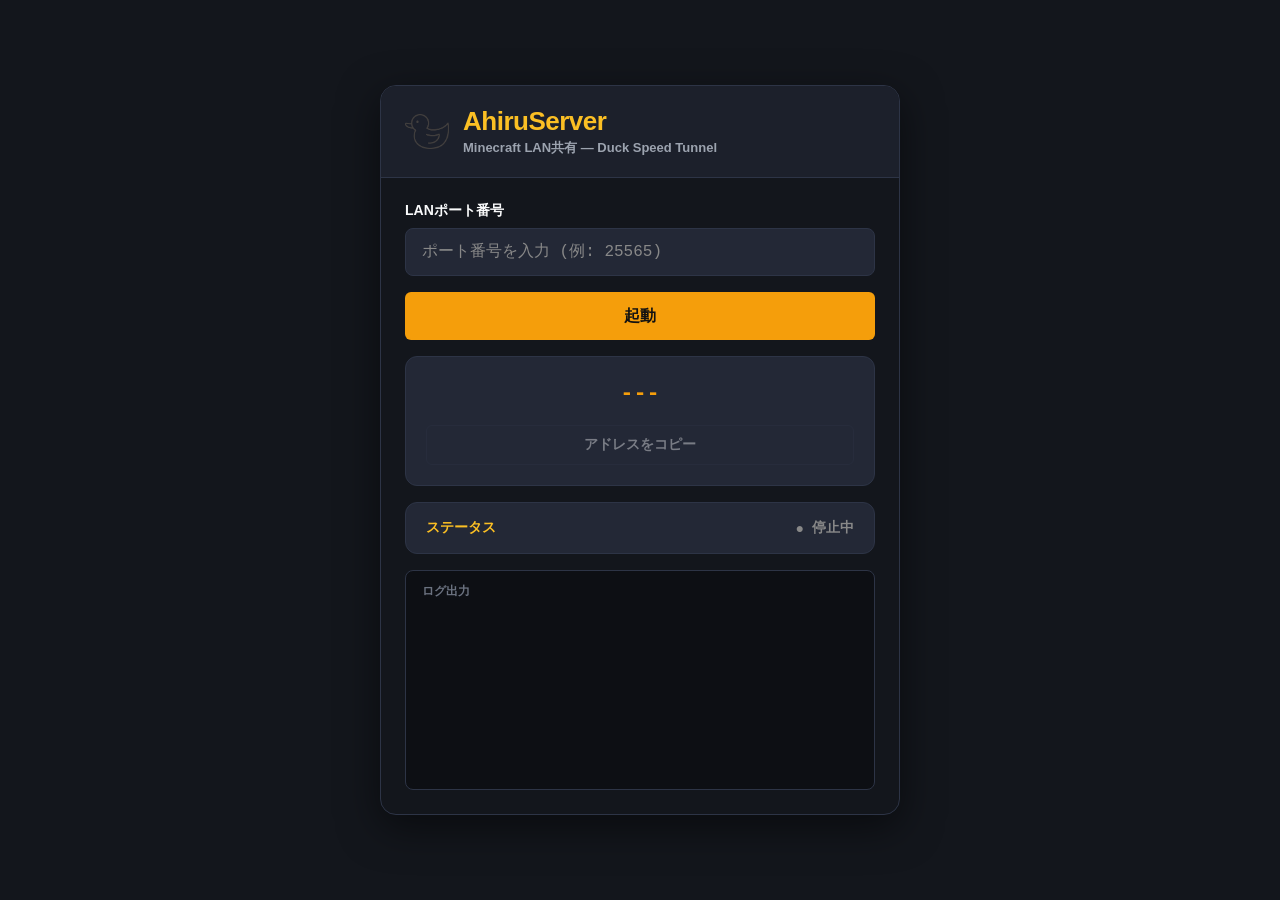
==== static/index.html @ e50dcedd "Cloudflare Pages対応: 静的ファイル検出エラーの修正およびルートディレクトリ同期" ====
<!DOCTYPE html>
<html lang="ja">
<head>
  <meta charset="UTF-8">
  <meta name="viewport" content="width=device-width, initial-scale=1.0">
  <title>AhiruServer - Minecraft LAN共有</title>
  <link rel="stylesheet" href="style.css">
</head>
<body>
  <div class="app-container">
    <!-- ヘッダー (Hero Panel) -->
    <header class="header-panel">
      <div class="header-content">
        <div class="title-box">
          <div class="logo-container">
            <img src="logo.png" alt="AhiruServer Logo" class="logo-img">
            <div class="logo-text">
              <h1 class="title">AhiruServer</h1>
              <p class="subtitle">Minecraft LAN共有 — Duck Speed Tunnel</p>
            </div>
          </div>
        </div>

      </div>
    </header>

    <!-- メインコンテンツ -->
    <main class="main-content">
      <!-- ポート入力エリア -->
      <div class="form-panel">
        <label for="port-input" class="form-label">LANポート番号</label>
        <input 
          type="number" 
          id="port-input" 
          name="port_input_no_autofill"
          class="port-input" 
          placeholder="ポート番号を入力 (例: 25565)" 
          value=""
          min="1" 
          max="65535" 
          autocomplete="new-password"
        >
      </div>

      <!-- 起動/停止ボタン -->
      <button id="toggle-btn" class="toggle-btn">起動</button>

      <!-- 共有アドレス表示エリア -->
      <div class="info-card">
        <div class="domain-display" id="domain-display">---</div>
        <button id="copy-btn" class="copy-btn" disabled>アドレスをコピー</button>
      </div>

      <!-- ステータス表示エリア -->
      <div class="status-card">
        <span class="status-header">ステータス</span>
        <div class="status-indicator" id="status-indicator">
          <span class="status-dot" id="status-dot">●</span>
          <span class="status-text" id="status-text">停止中</span>
        </div>
      </div>

      <!-- ログエリア (Carbon Command Layer) -->
      <div class="log-card">
        <div class="log-header">ログ出力</div>
        <div class="log-terminal" id="log-terminal"></div>
      </div>
    </main>
  </div>

  <script src="app.js"></script>
</body>
</html>
---- static/style.css ----
/* Duck Theme Design Tokens */
:root {
  --color-bg-canvas: #13161c;
  --color-bg-panel: #1c202b;
  --color-bg-hero: #1c202b;
  --color-bg-surface: #232836;
  --color-bg-carbon: #0d0f14;

  --color-accent-primary: #F59E0B;
  --color-accent-primary-hover: #D97706;
  --color-accent-red: #DC2626;
  --color-accent-red-hover: #B91C1C;
  --color-border: #2d3446;

  --color-text-ink: #FBBF24;
  --color-text-soft: #9CA3AF;
  --color-text-body: #E5E7EB;
  --color-text-muted: #6B7280;
  --color-text-on-dark: #F9FAFB;

  --status-disconnected: #888888;
  --status-connecting: #F39C12;
  --status-online: #2ECC71;
  --status-error: #E74C3C;

  --font-family: 'Meiryo', -apple-system, BlinkMacSystemFont, "Segoe UI", Roboto, sans-serif;
  --font-number: 'Meiryo', Consolas, "Courier New", monospace;
}

* {
  box-sizing: border-box;
  margin: 0;
  padding: 0;
}

body {
  background-color: var(--color-bg-canvas);
  color: var(--color-text-body);
  font-family: var(--font-family);
  display: flex;
  justify-content: center;
  align-items: center;
  min-height: 100vh;
  padding: 20px;
}

.app-container {
  width: 100%;
  max-width: 520px;
  background-color: var(--color-bg-canvas);
  border: 1px solid var(--color-border);
  border-radius: 16px;
  box-shadow: 0 12px 40px rgba(0, 0, 0, 0.5);
  overflow: hidden;
  display: flex;
  flex-direction: column;
}

/* ヘッダー */
.header-panel {
  background-color: var(--color-bg-hero);
  padding: 20px 24px;
  border-bottom: 1px solid var(--color-border);
}

.header-content {
  display: flex;
  justify-content: space-between;
  align-items: center;
  gap: 12px;
}


.logo-container {
  display: flex;
  align-items: center;
  gap: 14px;
}

.logo-img {
  width: 44px;
  height: 44px;
  object-fit: contain;
  border-radius: 8px;
}

.logo-text {
  display: flex;
  flex-direction: column;
}

.title-box .title {
  font-size: 26px;
  font-weight: bold;
  color: var(--color-text-ink);
  letter-spacing: -0.5px;
  line-height: 1.2;
}

.title-box .subtitle {
  font-size: 13px;
  font-weight: bold;
  color: var(--color-text-soft);
  margin-top: 2px;
}

/* メインコンテンツ */
.main-content {
  padding: 24px;
  display: flex;
  flex-direction: column;
  gap: 16px;
}

/* フォーム */
.form-panel {
  display: flex;
  flex-direction: column;
  gap: 8px;
}

.form-label {
  font-size: 14px;
  font-weight: bold;
  color: var(--color-text-on-dark);
}

.port-input {
  width: 100%;
  height: 48px;
  background-color: var(--color-bg-surface);
  border: 1px solid var(--color-border);
  border-radius: 8px;
  padding: 0 16px;
  color: var(--color-text-ink);
  font-family: var(--font-number);
  font-size: 16px;
  font-weight: bold;
  outline: none;
  transition: border-color 0.2s, box-shadow 0.2s;
  -moz-appearance: textfield;
}

/* 数値入力のスピンボタン（数字増減ボタン）を非表示化 */
.port-input::-webkit-outer-spin-button,
.port-input::-webkit-inner-spin-button {
  -webkit-appearance: none;
  margin: 0;
}

.port-input::placeholder {
  color: #888888;
  font-weight: normal;
}

.port-input:focus {
  border-color: var(--color-accent-primary);
  box-shadow: 0 0 0 2px rgba(245, 158, 11, 0.2);
}

.port-input:disabled {
  opacity: 0.6;
  cursor: not-allowed;
}

/* 起動/停止ボタン */
.toggle-btn {
  width: 100%;
  height: 48px;
  background-color: var(--color-accent-primary);
  color: #121212;
  font-family: var(--font-family);
  font-size: 16px;
  font-weight: bold;
  border: none;
  border-radius: 6px;
  cursor: pointer;
  transition: background-color 0.2s, transform 0.1s;
  display: flex;
  justify-content: center;
  align-items: center;
}

.toggle-btn:hover {
  background-color: var(--color-accent-primary-hover);
}

.toggle-btn:active {
  transform: scale(0.99);
}

.toggle-btn.active {
  background-color: var(--color-accent-red);
  color: var(--color-text-on-dark);
}

.toggle-btn.active:hover {
  background-color: var(--color-accent-red-hover);
}

.toggle-btn:disabled {
  opacity: 0.5;
  cursor: not-allowed;
}

/* 共有アドレスカード */
.info-card {
  background-color: var(--color-bg-surface);
  border: 1px solid var(--color-border);
  border-radius: 12px;
  padding: 20px;
  display: flex;
  flex-direction: column;
  align-items: center;
  gap: 16px;
}

.domain-display {
  font-family: var(--font-number);
  font-size: 22px;
  font-weight: bold;
  color: var(--color-accent-primary);
  word-break: break-all;
  text-align: center;
  min-height: 32px;
  display: flex;
  align-items: center;
}

.copy-btn {
  width: 100%;
  height: 40px;
  background-color: var(--color-bg-surface);
  color: var(--color-text-on-dark);
  font-family: var(--font-family);
  font-size: 14px;
  font-weight: bold;
  border: 1px solid var(--color-border);
  border-radius: 6px;
  cursor: pointer;
  transition: background-color 0.2s, border-color 0.2s;
}

.copy-btn:hover:not(:disabled) {
  background-color: #333333;
}

.copy-btn:disabled {
  opacity: 0.4;
  cursor: not-allowed;
}

/* ステータスカード */
.status-card {
  background-color: var(--color-bg-surface);
  border: 1px solid var(--color-border);
  border-radius: 12px;
  padding: 16px 20px;
  display: flex;
  justify-content: space-between;
  align-items: center;
}

.status-header {
  font-size: 14px;
  font-weight: bold;
  color: var(--color-text-ink);
}

.status-indicator {
  display: flex;
  align-items: center;
  gap: 8px;
  font-size: 14px;
  font-weight: bold;
  color: var(--status-disconnected);
}

.status-dot {
  font-size: 14px;
}

/* ログカード */
.log-card {
  background-color: var(--color-bg-carbon);
  border: 1px solid var(--color-border);
  border-radius: 8px;
  padding: 12px 16px;
  display: flex;
  flex-direction: column;
  gap: 8px;
  height: 220px;
}

.log-header {
  font-size: 12px;
  font-weight: bold;
  color: var(--color-text-muted);
}

.log-terminal {
  flex: 1;
  overflow-y: auto;
  font-family: var(--font-number);
  font-size: 12px;
  line-height: 1.5;
  color: var(--color-text-body);
  white-space: pre-wrap;
  word-break: break-all;
}

/* スクロールバー装飾 */
.log-terminal::-webkit-scrollbar {
  width: 6px;
}

.log-terminal::-webkit-scrollbar-track {
  background: var(--color-bg-carbon);
}

.log-terminal::-webkit-scrollbar-thumb {
  background: #2a3040;
  border-radius: 3px;
}

.log-terminal::-webkit-scrollbar-thumb:hover {
  background: #3b445c;
}
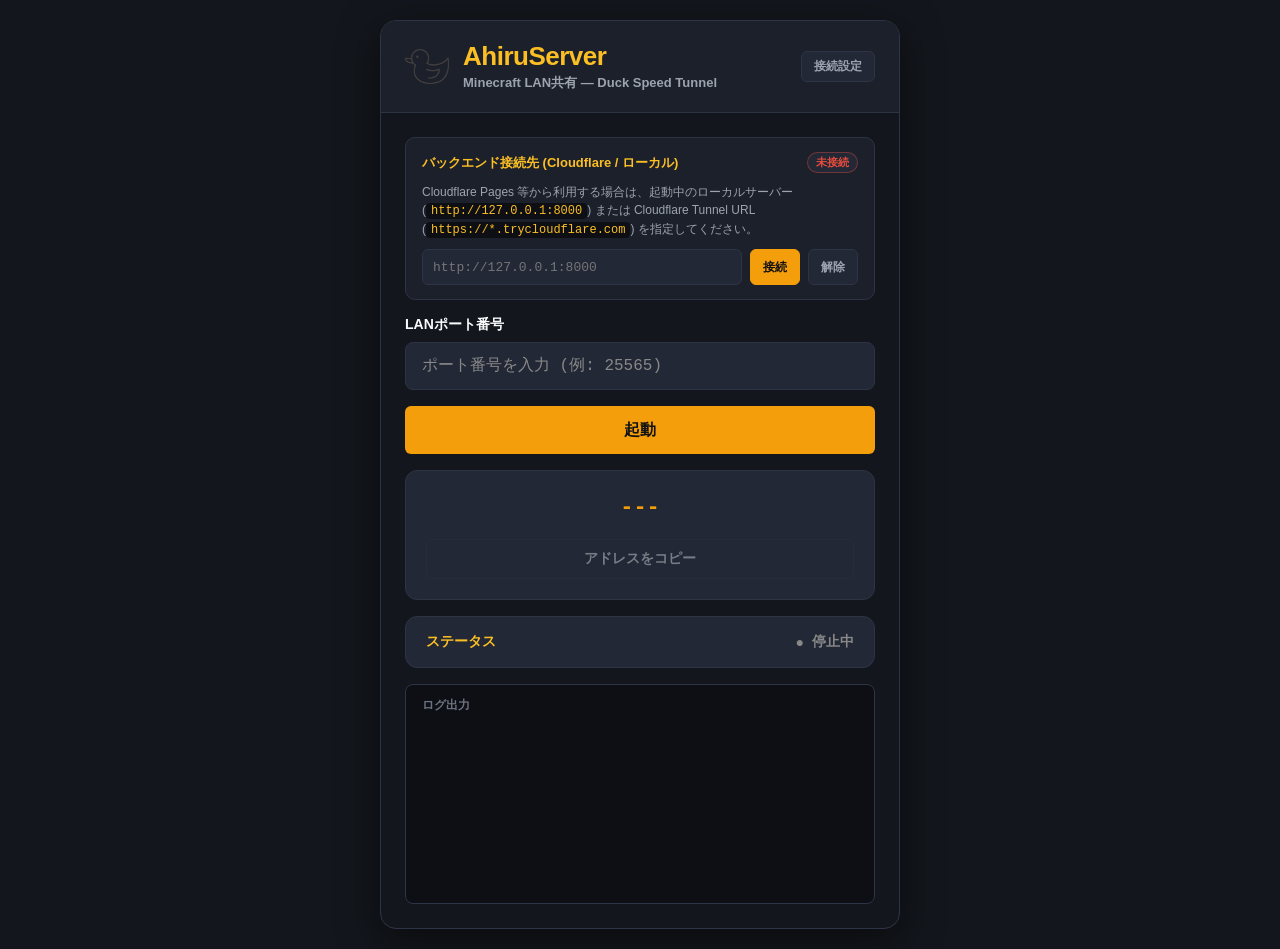
==== commit 6886ab10: "Cloudflare Pages対応: バックエンド接続設定UIの追加およびランチャーの.venv対応" ====
--- a/static/index.html
+++ b/static/index.html
@@ -20,12 +20,34 @@
             </div>
           </div>
         </div>
-
+        <button id="backend-toggle-btn" class="backend-toggle-btn" type="button" title="バックエンド接続設定">接続設定</button>
       </div>
     </header>
 
     <!-- メインコンテンツ -->
     <main class="main-content">
+      <!-- バックエンド接続設定パネル (Cloudflare Pages等の外部公開用) -->
+      <section id="backend-panel" class="backend-panel hidden">
+        <div class="backend-panel-header">
+          <span class="backend-panel-title">バックエンド接続先 (Cloudflare / ローカル)</span>
+          <span id="backend-conn-badge" class="backend-conn-badge">未接続</span>
+        </div>
+        <p class="backend-help">
+          Cloudflare Pages 等から利用する場合は、起動中のローカルサーバー (<code>http://127.0.0.1:8000</code>) または Cloudflare Tunnel URL (<code>https://*.trycloudflare.com</code>) を指定してください。
+        </p>
+        <div class="backend-input-row">
+          <input
+            type="url"
+            id="api-base-input"
+            class="backend-input"
+            placeholder="http://127.0.0.1:8000"
+            autocomplete="off"
+          >
+          <button id="api-save-btn" class="backend-save-btn" type="button">接続</button>
+          <button id="api-reset-btn" class="backend-reset-btn" type="button" title="同一オリジンに戻す">解除</button>
+        </div>
+      </section>
+
       <!-- ポート入力エリア -->
       <div class="form-panel">
         <label for="port-input" class="form-label">LANポート番号</label>
--- a/static/style.css
+++ b/static/style.css
@@ -326,3 +326,137 @@
 .log-terminal::-webkit-scrollbar-thumb:hover {
   background: #3b445c;
 }
+
+/* バックエンド接続設定UI (Cloudflare Pages対応) */
+.hidden {
+  display: none !important;
+}
+
+.backend-toggle-btn {
+  background-color: var(--color-bg-surface);
+  color: var(--color-text-soft);
+  border: 1px solid var(--color-border);
+  border-radius: 6px;
+  padding: 6px 12px;
+  font-family: var(--font-family);
+  font-size: 12px;
+  font-weight: bold;
+  cursor: pointer;
+  white-space: nowrap;
+  transition: color 0.2s, border-color 0.2s, background-color 0.2s;
+}
+
+.backend-toggle-btn:hover {
+  color: var(--color-text-ink);
+  border-color: var(--color-accent-primary);
+}
+
+.backend-panel {
+  background-color: var(--color-bg-panel);
+  border: 1px solid var(--color-border);
+  border-radius: 10px;
+  padding: 14px 16px;
+  display: flex;
+  flex-direction: column;
+  gap: 10px;
+}
+
+.backend-panel-header {
+  display: flex;
+  justify-content: space-between;
+  align-items: center;
+  gap: 8px;
+}
+
+.backend-panel-title {
+  font-size: 13px;
+  font-weight: bold;
+  color: var(--color-text-ink);
+}
+
+.backend-conn-badge {
+  font-size: 11px;
+  font-weight: bold;
+  padding: 2px 8px;
+  border-radius: 999px;
+  background-color: var(--color-bg-surface);
+  color: var(--status-disconnected);
+  border: 1px solid var(--color-border);
+}
+
+.backend-conn-badge.connected {
+  color: var(--status-online);
+  border-color: rgba(46, 204, 113, 0.4);
+}
+
+.backend-conn-badge.error {
+  color: var(--status-error);
+  border-color: rgba(231, 76, 60, 0.4);
+}
+
+.backend-help {
+  font-size: 12px;
+  line-height: 1.5;
+  color: var(--color-text-soft);
+}
+
+.backend-help code {
+  background-color: var(--color-bg-carbon);
+  color: var(--color-text-ink);
+  padding: 1px 5px;
+  border-radius: 4px;
+  font-family: var(--font-number);
+}
+
+.backend-input-row {
+  display: flex;
+  gap: 8px;
+}
+
+.backend-input {
+  flex: 1;
+  height: 36px;
+  background-color: var(--color-bg-surface);
+  border: 1px solid var(--color-border);
+  border-radius: 6px;
+  padding: 0 10px;
+  color: var(--color-text-body);
+  font-family: var(--font-number);
+  font-size: 13px;
+  outline: none;
+}
+
+.backend-input:focus {
+  border-color: var(--color-accent-primary);
+}
+
+.backend-save-btn,
+.backend-reset-btn {
+  height: 36px;
+  padding: 0 12px;
+  border-radius: 6px;
+  font-family: var(--font-family);
+  font-size: 12px;
+  font-weight: bold;
+  cursor: pointer;
+  border: 1px solid var(--color-border);
+}
+
+.backend-save-btn {
+  background-color: var(--color-accent-primary);
+  color: #121212;
+  border-color: var(--color-accent-primary);
+}
+
+.backend-save-btn:hover {
+  background-color: var(--color-accent-primary-hover);
+}
+
+.backend-reset-btn {
+  background-color: var(--color-bg-surface);
+  color: var(--color-text-soft);
+}
+
+.backend-reset-btn:hover {
+  color: var(--color-text-on-dark);
+}
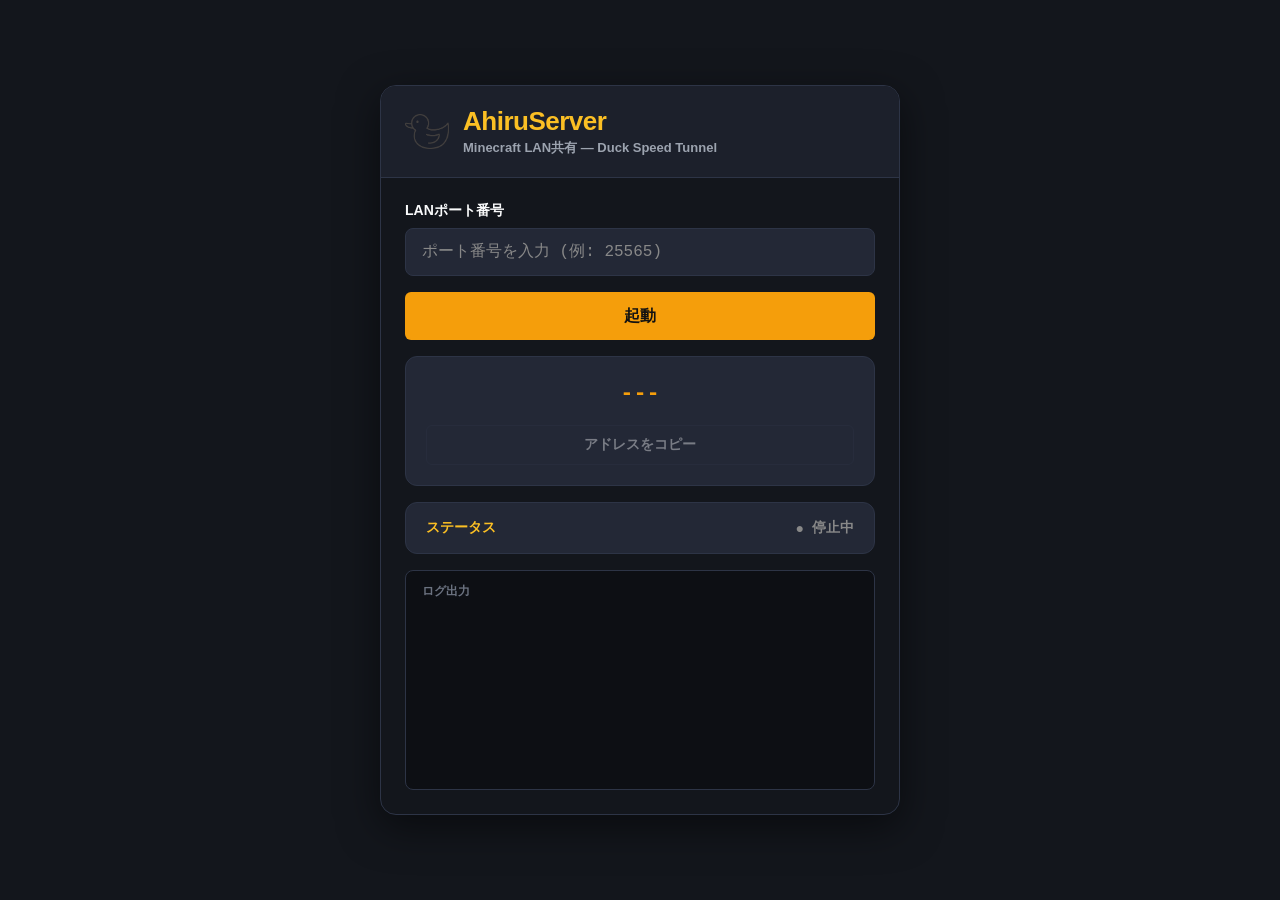
==== commit 6186ccb5: "UIをLANポート入力のみに簡素化し、Cloudflare Pagesからローカルサーバーへ自動接続するよう改善" ====
--- a/static/index.html
+++ b/static/index.html
@@ -20,34 +20,11 @@
             </div>
           </div>
         </div>
-        <button id="backend-toggle-btn" class="backend-toggle-btn" type="button" title="バックエンド接続設定">接続設定</button>
       </div>
     </header>
 
     <!-- メインコンテンツ -->
     <main class="main-content">
-      <!-- バックエンド接続設定パネル (Cloudflare Pages等の外部公開用) -->
-      <section id="backend-panel" class="backend-panel hidden">
-        <div class="backend-panel-header">
-          <span class="backend-panel-title">バックエンド接続先 (Cloudflare / ローカル)</span>
-          <span id="backend-conn-badge" class="backend-conn-badge">未接続</span>
-        </div>
-        <p class="backend-help">
-          Cloudflare Pages 等から利用する場合は、起動中のローカルサーバー (<code>http://127.0.0.1:8000</code>) または Cloudflare Tunnel URL (<code>https://*.trycloudflare.com</code>) を指定してください。
-        </p>
-        <div class="backend-input-row">
-          <input
-            type="url"
-            id="api-base-input"
-            class="backend-input"
-            placeholder="http://127.0.0.1:8000"
-            autocomplete="off"
-          >
-          <button id="api-save-btn" class="backend-save-btn" type="button">接続</button>
-          <button id="api-reset-btn" class="backend-reset-btn" type="button" title="同一オリジンに戻す">解除</button>
-        </div>
-      </section>
-
       <!-- ポート入力エリア -->
       <div class="form-panel">
         <label for="port-input" class="form-label">LANポート番号</label>
--- a/static/style.css
+++ b/static/style.css
@@ -326,137 +326,3 @@
 .log-terminal::-webkit-scrollbar-thumb:hover {
   background: #3b445c;
 }
-
-/* バックエンド接続設定UI (Cloudflare Pages対応) */
-.hidden {
-  display: none !important;
-}
-
-.backend-toggle-btn {
-  background-color: var(--color-bg-surface);
-  color: var(--color-text-soft);
-  border: 1px solid var(--color-border);
-  border-radius: 6px;
-  padding: 6px 12px;
-  font-family: var(--font-family);
-  font-size: 12px;
-  font-weight: bold;
-  cursor: pointer;
-  white-space: nowrap;
-  transition: color 0.2s, border-color 0.2s, background-color 0.2s;
-}
-
-.backend-toggle-btn:hover {
-  color: var(--color-text-ink);
-  border-color: var(--color-accent-primary);
-}
-
-.backend-panel {
-  background-color: var(--color-bg-panel);
-  border: 1px solid var(--color-border);
-  border-radius: 10px;
-  padding: 14px 16px;
-  display: flex;
-  flex-direction: column;
-  gap: 10px;
-}
-
-.backend-panel-header {
-  display: flex;
-  justify-content: space-between;
-  align-items: center;
-  gap: 8px;
-}
-
-.backend-panel-title {
-  font-size: 13px;
-  font-weight: bold;
-  color: var(--color-text-ink);
-}
-
-.backend-conn-badge {
-  font-size: 11px;
-  font-weight: bold;
-  padding: 2px 8px;
-  border-radius: 999px;
-  background-color: var(--color-bg-surface);
-  color: var(--status-disconnected);
-  border: 1px solid var(--color-border);
-}
-
-.backend-conn-badge.connected {
-  color: var(--status-online);
-  border-color: rgba(46, 204, 113, 0.4);
-}
-
-.backend-conn-badge.error {
-  color: var(--status-error);
-  border-color: rgba(231, 76, 60, 0.4);
-}
-
-.backend-help {
-  font-size: 12px;
-  line-height: 1.5;
-  color: var(--color-text-soft);
-}
-
-.backend-help code {
-  background-color: var(--color-bg-carbon);
-  color: var(--color-text-ink);
-  padding: 1px 5px;
-  border-radius: 4px;
-  font-family: var(--font-number);
-}
-
-.backend-input-row {
-  display: flex;
-  gap: 8px;
-}
-
-.backend-input {
-  flex: 1;
-  height: 36px;
-  background-color: var(--color-bg-surface);
-  border: 1px solid var(--color-border);
-  border-radius: 6px;
-  padding: 0 10px;
-  color: var(--color-text-body);
-  font-family: var(--font-number);
-  font-size: 13px;
-  outline: none;
-}
-
-.backend-input:focus {
-  border-color: var(--color-accent-primary);
-}
-
-.backend-save-btn,
-.backend-reset-btn {
-  height: 36px;
-  padding: 0 12px;
-  border-radius: 6px;
-  font-family: var(--font-family);
-  font-size: 12px;
-  font-weight: bold;
-  cursor: pointer;
-  border: 1px solid var(--color-border);
-}
-
-.backend-save-btn {
-  background-color: var(--color-accent-primary);
-  color: #121212;
-  border-color: var(--color-accent-primary);
-}
-
-.backend-save-btn:hover {
-  background-color: var(--color-accent-primary-hover);
-}
-
-.backend-reset-btn {
-  background-color: var(--color-bg-surface);
-  color: var(--color-text-soft);
-}
-
-.backend-reset-btn:hover {
-  color: var(--color-text-on-dark);
-}
